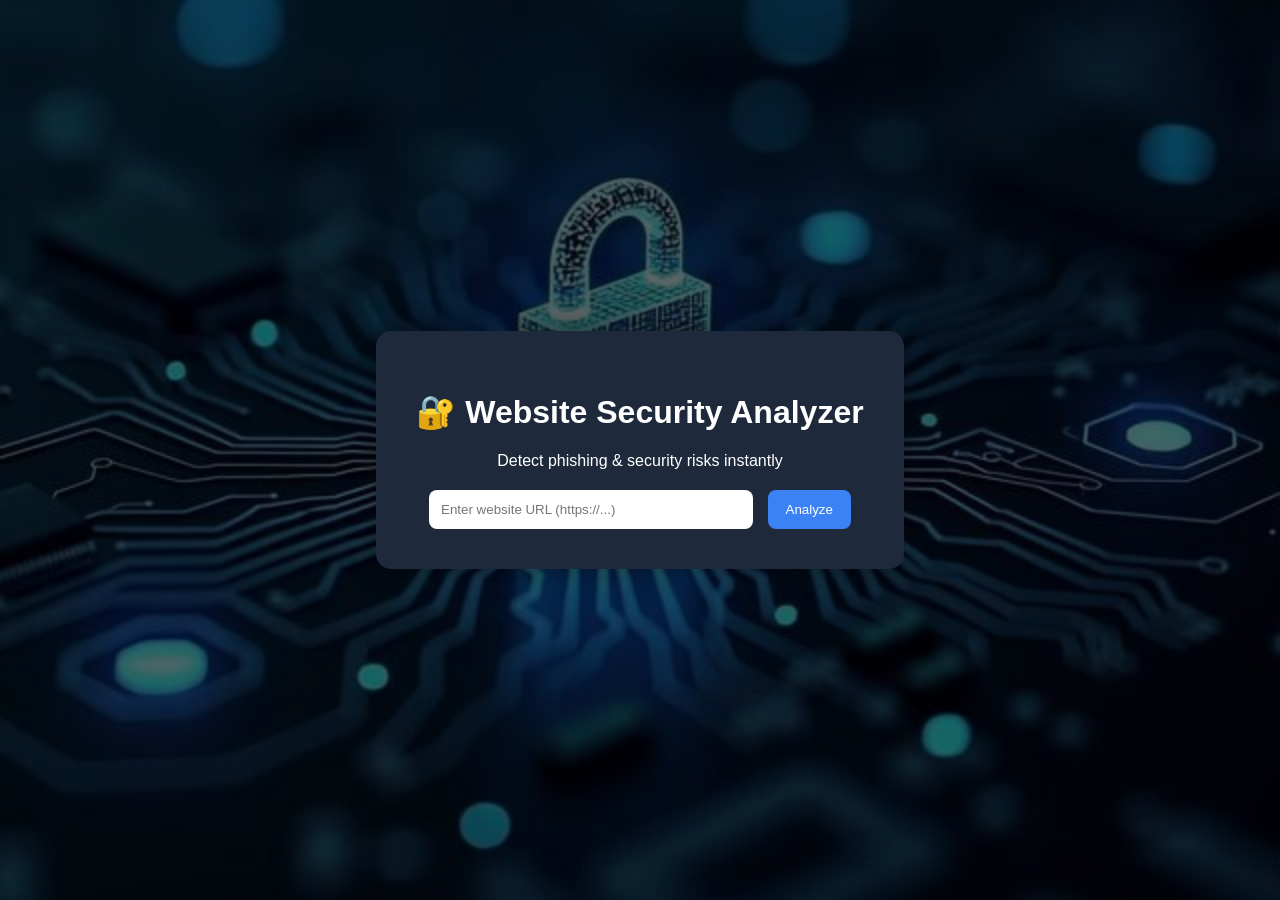
==== frontend/index.html @ 53067edd "Rename indx.html to index.html" ====
<!DOCTYPE html>
<html lang="en">
<head>
    <meta charset="UTF-8">
    <meta name="viewport" content="width=device-width, initial-scale=1.0">
    <title>Security Analyzer</title>
    <link rel="stylesheet" href="style.css">
</head>
<body>

<div class="container">
    <div class="card-main">
        <h1>🔐 Website Security Analyzer</h1>
        <p>Detect phishing & security risks instantly</p>

        <div class="input-box">
            <input type="text" id="urlInput" placeholder="Enter website URL (https://...)">
            <button onclick="analyzeURL()">Analyze</button>
        </div>
    </div>
</div>

<script src="script.js"></script>
</body>
</html>
---- frontend/style.css ----
body {
    margin: 0;
    font-family: 'Segoe UI', sans-serif;
    background: #0f172a;
    color: white;
}

body {
    margin: 0;
    font-family: 'Segoe UI', sans-serif;

    /* Background Image */
    background: url("background.jpg") no-repeat center center/cover;

    height: 100vh;
    color: white;
    position: relative;
}

/* Dark overlay for readability */
body::before {
    content: "";
    position: fixed;
    top: 0;
    left: 0;
    width: 100%;
    height: 100%;

    background: rgba(0, 0, 0, 0.6);
    z-index: -1;
}

/* Center content */
.container {
    display: flex;
    justify-content: center;
    align-items: center;
    height: 100vh;
}

/* Glass effect card */
.card-main {
    background: rgba(30, 41, 59, 0.85);
    backdrop-filter: blur(10px);
    padding: 40px;
    border-radius: 15px;
    text-align: center;
    box-shadow: 0 0 30px rgba(0,0,0,0.5);
}
/* Center Landing */
.container {
    display: flex;
    justify-content: center;
    align-items: center;
    height: 100vh;
}

/* Main Card */
.card-main {
    background: #1e293b;
    padding: 40px;
    border-radius: 15px;
    text-align: center;
    box-shadow: 0 0 30px rgba(0,0,0,0.4);
}

.input-box {
    margin-top: 20px;
}

input {
    padding: 12px;
    width: 300px;
    border-radius: 8px;
    border: none;
    outline: none;
}

button {
    padding: 12px 18px;
    margin-left: 10px;
    border: none;
    border-radius: 8px;
    background: #3b82f6;
    color: white;
    cursor: pointer;
}

button:hover {
    background: #2563eb;
}

/* Report Page */
.report-wrapper {
    padding: 30px;
    max-width: 900px;
    margin: auto;
}

/* Risk Card */
.risk-card {
    padding: 20px;
    border-radius: 10px;
    text-align: center;
    margin-bottom: 25px;
    font-size: 1.3rem;
}

/* Risk Colors */
.high {
    background: #dc2626;
}

.medium {
    background: #f59e0b;
}

.low {
    background: #16a34a;
}

/* Grid Layout */
.grid {
    display: grid;
    grid-template-columns: 1fr 1fr;
    gap: 15px;
}

.box {
    background: #1e293b;
    padding: 20px;
    border-radius: 10px;
}

.full {
    grid-column: span 2;
}
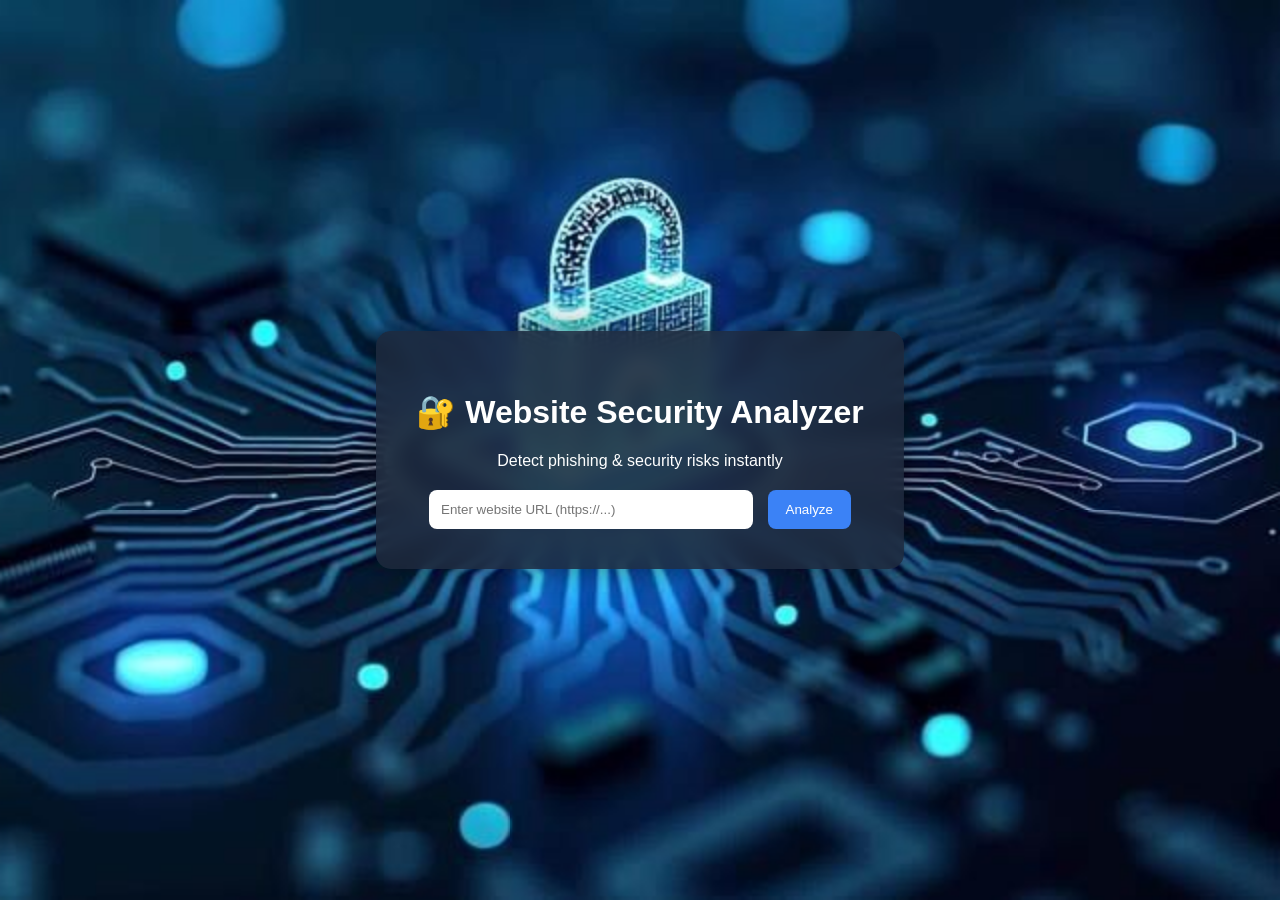
==== commit 01de86d5: "Bug Fixes" ====
--- a/frontend/index.html
+++ b/frontend/index.html
@@ -22,4 +22,4 @@
 
 <script src="script.js"></script>
 </body>
-</html>
+</html>
--- a/frontend/style.css
+++ b/frontend/style.css
@@ -1,23 +1,14 @@
 body {
     margin: 0;
     font-family: 'Segoe UI', sans-serif;
-    background: #0f172a;
+    background: url("background.jpg") no-repeat center center/cover;
+
+    min-height: 100vh;
     color: white;
+
+    overscroll-behavior: none;  /* 🔥 prevents pull bounce */
 }
 
-body {
-    margin: 0;
-    font-family: 'Segoe UI', sans-serif;
-
-    /* Background Image */
-    background: url("background.jpg") no-repeat center center/cover;
-
-    height: 100vh;
-    color: white;
-    position: relative;
-}
-
-/* Dark overlay for readability */
 body::before {
     content: "";
     position: fixed;
@@ -25,29 +16,10 @@
     left: 0;
     width: 100%;
     height: 100%;
-
     background: rgba(0, 0, 0, 0.6);
     z-index: -1;
 }
 
-/* Center content */
-.container {
-    display: flex;
-    justify-content: center;
-    align-items: center;
-    height: 100vh;
-}
-
-/* Glass effect card */
-.card-main {
-    background: rgba(30, 41, 59, 0.85);
-    backdrop-filter: blur(10px);
-    padding: 40px;
-    border-radius: 15px;
-    text-align: center;
-    box-shadow: 0 0 30px rgba(0,0,0,0.5);
-}
-/* Center Landing */
 .container {
     display: flex;
     justify-content: center;
@@ -57,11 +29,12 @@
 
 /* Main Card */
 .card-main {
-    background: #1e293b;
+    background: rgba(30, 41, 59, 0.85);
+    backdrop-filter: blur(10px);
     padding: 40px;
     border-radius: 15px;
     text-align: center;
-    box-shadow: 0 0 30px rgba(0,0,0,0.4);
+    box-shadow: 0 0 30px rgba(0,0,0,0.5);
 }
 
 .input-box {
@@ -90,10 +63,10 @@
     background: #2563eb;
 }
 
-/* Report Page */
+/* REPORT PAGE */
 .report-wrapper {
     padding: 30px;
-    max-width: 900px;
+    max-width: 1000px; /* ✅ slightly wider */
     margin: auto;
 }
 
@@ -107,31 +80,93 @@
 }
 
 /* Risk Colors */
-.high {
-    background: #dc2626;
-}
+.high { background: #dc2626; }
+.medium { background: #f59e0b; }
+.low { background: #16a34a; }
 
-.medium {
-    background: #f59e0b;
-}
-
-.low {
-    background: #16a34a;
-}
-
-/* Grid Layout */
+/* Responsive Grid */
 .grid {
     display: grid;
-    grid-template-columns: 1fr 1fr;
+    grid-template-columns: repeat(auto-fit, minmax(300px, 1fr)); /* ✅ FIX */
     gap: 15px;
 }
 
+/* Box (THIS IS WHERE YOUR BUG WAS) */
 .box {
     background: #1e293b;
     padding: 20px;
     border-radius: 10px;
+
+    max-height: 300px;   /* ✅ LIMIT HEIGHT */
+    overflow-y: auto;    /* ✅ SCROLL INSIDE */
 }
 
+/* Prevent text overflow */
+.box p {
+    margin: 5px 0;
+    word-break: break-word; /* ✅ FIX LONG TEXT */
+}
+
+/* Full width box */
 .full {
     grid-column: span 2;
+}
+
+/* Fix long URL overflow */
+#riskScore {
+    word-break: break-all;
+}
+
+/* Optional: scrollbar styling (makes you look competent) */
+.box::-webkit-scrollbar {
+    width: 6px;
+}
+
+.box::-webkit-scrollbar-thumb {
+    background: #3b82f6;
+    border-radius: 10px;
+}
+/* 🔥 Popup */
+.popup {
+    position: fixed;
+    top: 0;
+    left: 0;
+    width: 100%;
+    height: 100%;
+
+    background: rgba(0,0,0,0.7);
+
+    display: flex;
+    justify-content: center;
+    align-items: center;
+
+    z-index: 1000;
+}
+
+.hidden {
+    display: none;
+}
+
+.popup-content {
+    background: #1e293b;
+    padding: 25px;
+    border-radius: 12px;
+    max-width: 400px;
+    text-align: center;
+}
+
+.popup-content button {
+    margin-top: 15px;
+}
+html {
+    height: 100%;
+    background: #0f172a; /* fallback color same as theme */
+}
+.disclaimer {
+    margin-top: -10px;
+    margin-bottom: 20px;
+    font-size: 0.9rem;
+    color: #cbd5f5;
+    opacity: 0.85;
+    text-align: center;
 }
